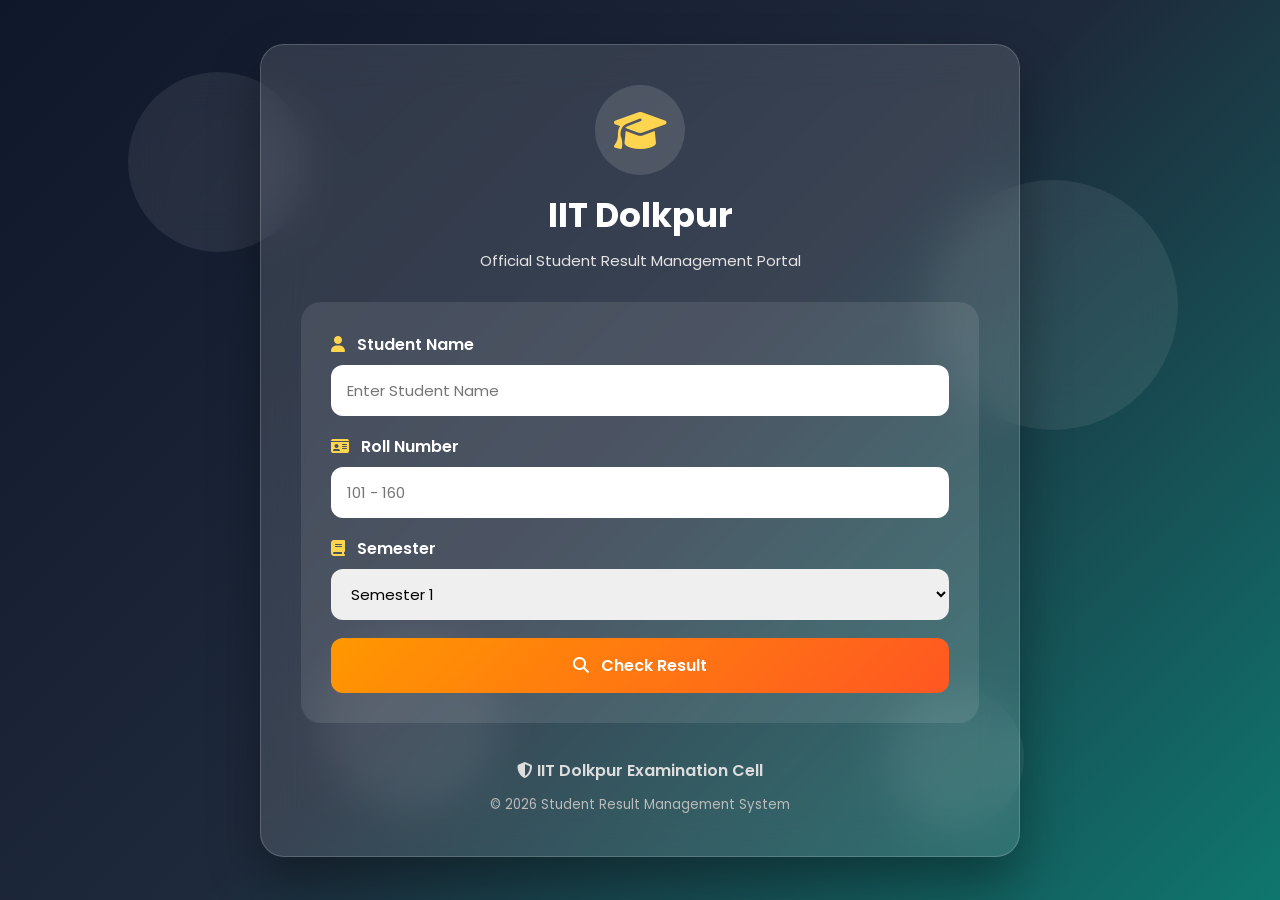
==== index.html @ 2e37761a "Merge pull request #19 from Kaif0999/feature/improve-ui feat: redesign student result portal UI and " ====
<!DOCTYPE html>
<html lang="en">

<head>
    <meta charset="UTF-8">
    <meta name="viewport" content="width=device-width, initial-scale=1.0">

    <title>IIT Dolkpur | Student Result Portal</title>

    <!-- Google Font -->
    <link href="https://fonts.googleapis.com/css2?family=Poppins:wght@300;400;500;600;700&display=swap"
        rel="stylesheet">

    <!-- Font Awesome -->
    <link rel="stylesheet"
        href="https://cdnjs.cloudflare.com/ajax/libs/font-awesome/6.7.2/css/all.min.css">

    <link rel="stylesheet" href="style.css">
</head>

<body>

    <!-- Floating Background -->
    <div class="background">
        <span></span>
        <span></span>
        <span></span>
        <span></span>
    </div>

    <div class="container">

        <!-- Header -->

        <div class="header">

            <div class="logo">
                <i class="fas fa-graduation-cap"></i>
            </div>

            <h1>IIT Dolkpur</h1>

            <p>Official Student Result Management Portal</p>

        </div>

        <!-- Search Card -->

        <div class="search-card">

            <div class="input-group">

                <label>
                    <i class="fa-solid fa-user"></i>
                    Student Name
                </label>

                <input
                    type="text"
                    id="nameInput"
                    placeholder="Enter Student Name">

            </div>

            <div class="input-group">

                <label>
                    <i class="fa-solid fa-id-card"></i>
                    Roll Number
                </label>

                <input
                    type="number"
                    id="rollInput"
                    placeholder="101 - 160">

            </div>

            <div class="input-group">

                <label>
                    <i class="fa-solid fa-book"></i>
                    Semester
                </label>

                <select id="semester">

                    <option value="sem1">Semester 1</option>

                    <option value="sem2">Semester 2</option>

                </select>

            </div>

            <button id="checkBtn" onclick="checkResult()">

                <i class="fa-solid fa-magnifying-glass"></i>

                Check Result

            </button>

        </div>

        <!-- Loading -->

        <div id="loader" class="loader hidden">

            <div class="spinner"></div>

            <p>Fetching Student Result...</p>

        </div>

        <!-- Result -->

        <div id="result"></div>

        <!-- Footer -->

        <footer>

            <p>

                <i class="fa-solid fa-shield-halved"></i>

                IIT Dolkpur Examination Cell

            </p>

            <small>

                © 2026 Student Result Management System

            </small>

        </footer>

    </div>

    <script src="script.js"></script>

</body>

</html>
---- style.css ----
/* ===========================
   GOOGLE FONT
=========================== */

@import url('https://fonts.googleapis.com/css2?family=Poppins:wght@300;400;500;600;700&display=swap');

*{
    margin:0;
    padding:0;
    box-sizing:border-box;
    font-family:'Poppins',sans-serif;
}

html{
    scroll-behavior:smooth;
}

body{

    min-height:100vh;

    display:flex;

    justify-content:center;

    align-items:center;

    padding:40px 15px;

    overflow-x:hidden;

    background:linear-gradient(135deg,#0f172a,#1e293b,#0f766e);

}

/* ===========================
   FLOATING BACKGROUND
=========================== */

.background{

    position:fixed;

    inset:0;

    overflow:hidden;

    z-index:-1;

}

.background span{

    position:absolute;

    width:180px;

    height:180px;

    border-radius:50%;

    background:rgba(255,255,255,.08);

    animation:float 18s linear infinite;

    backdrop-filter:blur(20px);

}

.background span:nth-child(1){

    top:8%;

    left:10%;

}

.background span:nth-child(2){

    right:8%;

    top:20%;

    width:250px;

    height:250px;

}

.background span:nth-child(3){

    left:25%;

    bottom:10%;

}

.background span:nth-child(4){

    right:20%;

    bottom:8%;

    width:140px;

    height:140px;

}

@keyframes float{

    0%{

        transform:translateY(0) rotate(0deg);

    }

    50%{

        transform:translateY(-35px) rotate(180deg);

    }

    100%{

        transform:translateY(0) rotate(360deg);

    }

}

/* ===========================
   MAIN CONTAINER
=========================== */

.container{

    width:100%;

    max-width:760px;

    background:rgba(255,255,255,.12);

    backdrop-filter:blur(20px);

    border:1px solid rgba(255,255,255,.18);

    border-radius:24px;

    padding:40px;

    color:#fff;

    box-shadow:0 25px 50px rgba(0,0,0,.35);

    animation:fadeIn .8s ease;

}

@keyframes fadeIn{

    from{

        opacity:0;

        transform:translateY(30px);

    }

    to{

        opacity:1;

        transform:translateY(0);

    }

}

/* ===========================
   HEADER
=========================== */

.header{

    text-align:center;

    margin-bottom:30px;

}

.logo{

    width:90px;

    height:90px;

    margin:auto;

    border-radius:50%;

    background:#ffffff20;

    display:flex;

    align-items:center;

    justify-content:center;

    font-size:42px;

    color:#ffd54f;

    margin-bottom:15px;

}

.header h1{

    font-size:34px;

    font-weight:700;

}

.header p{

    margin-top:8px;

    color:#e4e4e4;

    font-size:15px;

}

/* ===========================
   SEARCH CARD
=========================== */

.search-card{

    background:#ffffff18;

    border-radius:20px;

    padding:30px;

}

.input-group{

    margin-bottom:18px;

}

.input-group label{

    display:block;

    margin-bottom:8px;

    font-weight:600;

    color:#fff;

}

.input-group i{

    color:#ffd54f;

    margin-right:8px;

}

input,
select{

    width:100%;

    padding:14px 16px;

    border-radius:12px;

    border:none;

    outline:none;

    font-size:15px;

    transition:.3s;

}

input:focus,
select:focus{

    box-shadow:0 0 0 3px rgba(255,213,79,.45);

}

/* ===========================
   BUTTON
=========================== */

button{

    width:100%;

    padding:15px;

    border:none;

    border-radius:12px;

    background:linear-gradient(135deg,#ff9800,#ff5722);

    color:#fff;

    font-size:16px;

    font-weight:600;

    cursor:pointer;

    transition:.35s;

}

button i{

    margin-right:8px;

}

button:hover{

    transform:translateY(-3px);

    box-shadow:0 12px 25px rgba(0,0,0,.30);

}

button:active{

    transform:scale(.98);

}

/* ===========================
   LOADER
=========================== */

.loader{

    text-align:center;

    margin:30px 0;

}

.hidden{

    display:none;

}

.spinner{

    width:60px;

    height:60px;

    margin:auto;

    border:6px solid rgba(255,255,255,.25);

    border-top:6px solid #ffd54f;

    border-radius:50%;

    animation:spin .8s linear infinite;

}

.loader p{

    margin-top:15px;

    color:#fff;

}

@keyframes spin{

    to{

        transform:rotate(360deg);

    }

}

/* RESULT CONTAINER */

#result{

    margin-top:30px;

}
/* ===========================
   RESULT CARD
=========================== */

.result-card{

    margin-top:30px;

    background:#ffffff;

    color:#222;

    border-radius:20px;

    overflow:hidden;

    box-shadow:0 20px 40px rgba(0,0,0,.25);

    animation:slideUp .5s ease;

}

@keyframes slideUp{

    from{

        opacity:0;

        transform:translateY(25px);

    }

    to{

        opacity:1;

        transform:translateY(0);

    }

}

/* ===========================
   STUDENT HEADER
=========================== */

.student-header{

    background:linear-gradient(135deg,#1e3c72,#2a5298);

    color:#fff;

    padding:25px;

    display:flex;

    align-items:center;

    gap:20px;

}

.avatar{

    width:80px;

    height:80px;

    border-radius:50%;

    background:#fff;

    color:#2a5298;

    display:flex;

    justify-content:center;

    align-items:center;

    font-size:34px;

    font-weight:bold;

    flex-shrink:0;

}

.student-info h2{

    margin-bottom:6px;

}

.student-info p{

    opacity:.9;

    font-size:14px;

}

/* ===========================
   SUMMARY BOXES
=========================== */

.summary{

    display:grid;

    grid-template-columns:repeat(auto-fit,minmax(130px,1fr));

    gap:15px;

    padding:25px;

    background:#f7f8fc;

}

.summary-box{

    background:#fff;

    padding:18px;

    border-radius:12px;

    text-align:center;

    box-shadow:0 8px 18px rgba(0,0,0,.08);

}

.summary-box h4{

    font-size:14px;

    color:#777;

    margin-bottom:8px;

}

.summary-box span{

    font-size:22px;

    font-weight:700;

    color:#1e3c72;

}

/* ===========================
   TABLE
=========================== */

.result-table{

    width:100%;

    border-collapse:collapse;

}

.result-table thead{

    background:#2a5298;

    color:#fff;

}

.result-table th{

    padding:16px;

}

.result-table td{

    padding:14px;

    text-align:center;

    border-bottom:1px solid #ececec;

}

.result-table tbody tr:hover{

    background:#f6f8ff;

}

/* ===========================
   GRADE BADGES
=========================== */

.grade{

    padding:5px 12px;

    border-radius:30px;

    color:#fff;

    font-weight:600;

    display:inline-block;

    min-width:55px;

}

.grade.aplus{

    background:#27ae60;

}

.grade.a{

    background:#2980b9;

}

.grade.b{

    background:#8e44ad;

}

.grade.c{

    background:#f39c12;

}

.grade.f{

    background:#e74c3c;

}

/* ===========================
   STATUS BADGES
=========================== */

.status{

    display:inline-block;

    padding:8px 18px;

    border-radius:25px;

    font-weight:700;

    color:#fff;

}

.pass{

    background:#27ae60;

}

.fail{

    background:#e74c3c;

}

.distinction{

    background:#8e44ad;

}

.topper{

    background:#f39c12;

}

/* ===========================
   ACTION BUTTONS
=========================== */

.action-buttons{

    display:flex;

    gap:12px;

    flex-wrap:wrap;

    padding:25px;

}

.action-buttons button{

    flex:1;

    min-width:160px;

}

.print-btn{

    background:#2ecc71;

}

.download-btn{

    background:#3498db;

}

.copy-btn{

    background:#9b59b6;

}

/* ===========================
   FOOTER
=========================== */

footer{

    text-align:center;

    margin-top:35px;

    color:#ddd;

}

footer p{

    margin-bottom:8px;

    font-weight:600;

}

footer small{

    color:#bbb;

}

/* ===========================
   MOBILE
=========================== */

@media(max-width:768px){

.container{

padding:20px;

}

.student-header{

flex-direction:column;

text-align:center;

}

.summary{

grid-template-columns:repeat(2,1fr);

}

.action-buttons{

flex-direction:column;

}

.result-table{

font-size:14px;

}

.result-table th,
.result-table td{

padding:10px;

}

.header h1{

font-size:28px;

}

}

@media(max-width:500px){

.summary{

grid-template-columns:1fr;

}

.logo{

width:70px;

height:70px;

font-size:30px;

}

.header h1{

font-size:24px;

}

}

/* ===========================
   PRINT
=========================== */

@media print{

body{

background:#fff;

}

.background,
.search-card,
footer{

display:none;

}

.container{

box-shadow:none;

background:#fff;

border:none;

padding:0;

max-width:100%;

}

.result-card{

box-shadow:none;

}

}
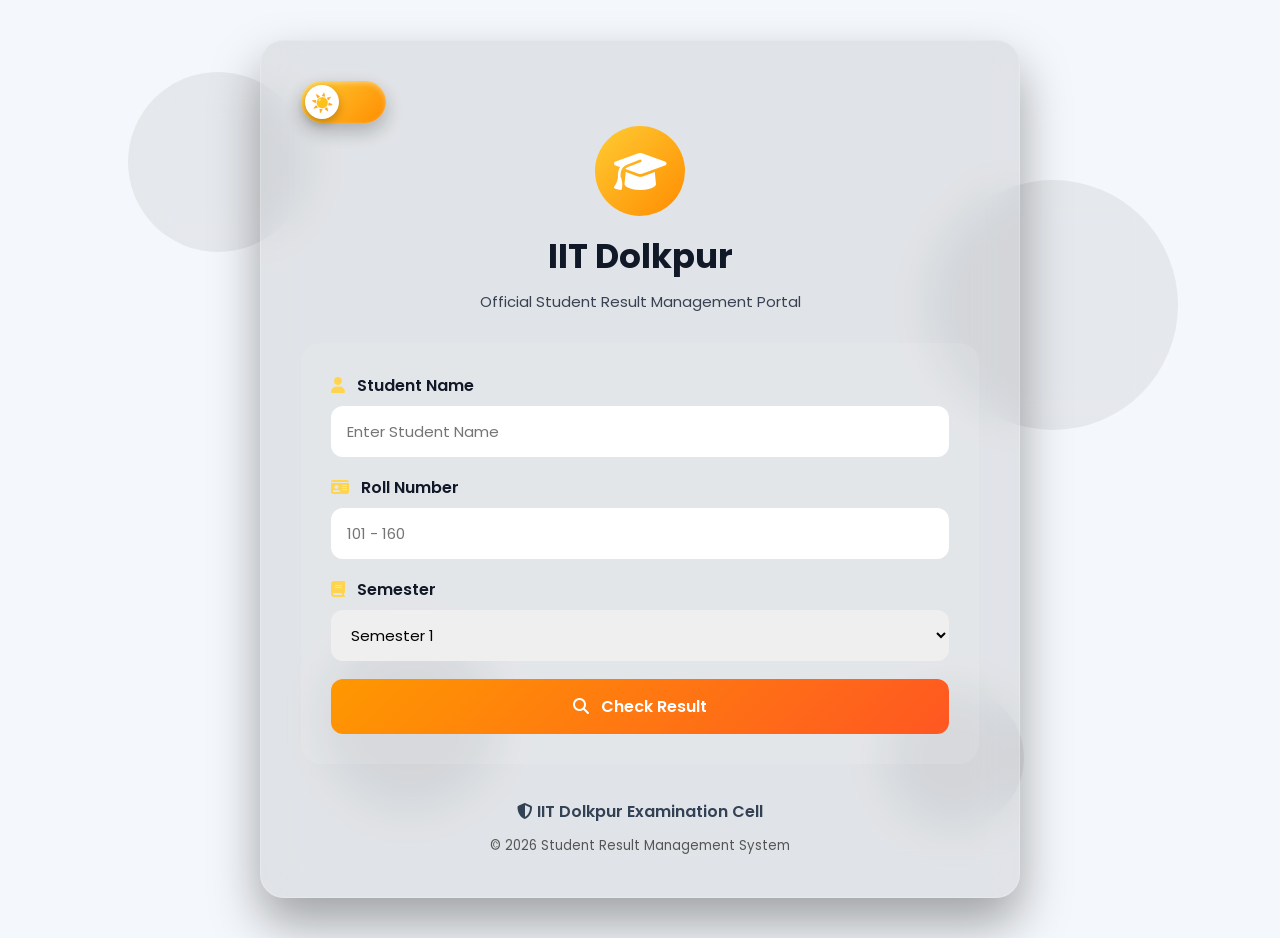
==== commit 5b095709: "Added toggle feature" ====
--- a/index.html
+++ b/index.html
@@ -12,14 +12,12 @@
         rel="stylesheet">
 
     <!-- Font Awesome -->
-    <link rel="stylesheet"
-        href="https://cdnjs.cloudflare.com/ajax/libs/font-awesome/6.7.2/css/all.min.css">
+    <link rel="stylesheet" href="https://cdnjs.cloudflare.com/ajax/libs/font-awesome/6.7.2/css/all.min.css">
 
     <link rel="stylesheet" href="style.css">
 </head>
 
 <body>
-
     <!-- Floating Background -->
     <div class="background">
         <span></span>
@@ -29,6 +27,15 @@
     </div>
 
     <div class="container">
+
+        <!--- Toggle button -->
+
+        <button id="theme-toggle" class="theme-toggle">
+            <span class="toggle-circle">
+                <span class="icon sun">☀️</span>
+                <span class="icon moon">🌙</span>
+            </span>
+        </button>
 
         <!-- Header -->
 
@@ -55,10 +62,7 @@
                     Student Name
                 </label>
 
-                <input
-                    type="text"
-                    id="nameInput"
-                    placeholder="Enter Student Name">
+                <input type="text" id="nameInput" placeholder="Enter Student Name">
 
             </div>
 
@@ -69,10 +73,7 @@
                     Roll Number
                 </label>
 
-                <input
-                    type="number"
-                    id="rollInput"
-                    placeholder="101 - 160">
+                <input type="number" id="rollInput" placeholder="101 - 160">
 
             </div>
 
@@ -143,4 +144,4 @@
 
 </body>
 
-</html>+</html>
--- a/style.css
+++ b/style.css
@@ -4,232 +4,390 @@
 
 @import url('https://fonts.googleapis.com/css2?family=Poppins:wght@300;400;500;600;700&display=swap');
 
-*{
-    margin:0;
-    padding:0;
-    box-sizing:border-box;
-    font-family:'Poppins',sans-serif;
-}
-
-html{
-    scroll-behavior:smooth;
-}
-
-body{
-
-    min-height:100vh;
-
-    display:flex;
-
-    justify-content:center;
-
-    align-items:center;
-
-    padding:40px 15px;
-
-    overflow-x:hidden;
-
-    background:linear-gradient(135deg,#0f172a,#1e293b,#0f766e);
-
-}
+* {
+    margin: 0;
+    padding: 0;
+    box-sizing: border-box;
+    font-family: 'Poppins', sans-serif;
+}
+
+html {
+    scroll-behavior: smooth;
+}
+
+body {
+
+    min-height: 100vh;
+
+    display: flex;
+
+    justify-content: center;
+
+    align-items: center;
+
+    padding: 40px 15px;
+
+    overflow-x: hidden;
+
+    background: linear-gradient(135deg, #0f172a, #1e293b, #0f766e);
+
+}
+
 
 /* ===========================
    FLOATING BACKGROUND
-=========================== */
-
-.background{
-
-    position:fixed;
-
-    inset:0;
-
-    overflow:hidden;
-
-    z-index:-1;
-
-}
-
-.background span{
-
-    position:absolute;
-
-    width:180px;
-
-    height:180px;
-
-    border-radius:50%;
-
-    background:rgba(255,255,255,.08);
-
-    animation:float 18s linear infinite;
-
-    backdrop-filter:blur(20px);
-
-}
-
-.background span:nth-child(1){
-
-    top:8%;
-
-    left:10%;
-
-}
-
-.background span:nth-child(2){
-
-    right:8%;
-
-    top:20%;
-
-    width:250px;
-
-    height:250px;
-
-}
-
-.background span:nth-child(3){
-
-    left:25%;
-
-    bottom:10%;
-
-}
-
-.background span:nth-child(4){
-
-    right:20%;
-
-    bottom:8%;
-
-    width:140px;
-
-    height:140px;
-
-}
-
-@keyframes float{
-
-    0%{
-
-        transform:translateY(0) rotate(0deg);
-
-    }
-
-    50%{
-
-        transform:translateY(-35px) rotate(180deg);
-
-    }
-
-    100%{
-
-        transform:translateY(0) rotate(360deg);
-
-    }
-
-}
-
-/* ===========================
-   MAIN CONTAINER
-=========================== */
-
-.container{
-
-    width:100%;
-
-    max-width:760px;
-
-    background:rgba(255,255,255,.12);
-
-    backdrop-filter:blur(20px);
-
-    border:1px solid rgba(255,255,255,.18);
-
-    border-radius:24px;
-
-    padding:40px;
-
-    color:#fff;
-
-    box-shadow:0 25px 50px rgba(0,0,0,.35);
-
-    animation:fadeIn .8s ease;
-
-}
-
-@keyframes fadeIn{
-
-    from{
-
-        opacity:0;
-
-        transform:translateY(30px);
-
-    }
-
-    to{
-
-        opacity:1;
-
-        transform:translateY(0);
-
-    }
-
+   =========================== */
+
+.background {
+
+    position: fixed;
+
+    inset: 0;
+
+    overflow: hidden;
+
+    z-index: -1;
+
+}
+
+.background span {
+
+    position: absolute;
+
+    width: 180px;
+
+    height: 180px;
+
+    border-radius: 50%;
+
+    background: rgba(255, 255, 255, .08);
+
+    animation: float 18s linear infinite;
+
+    backdrop-filter: blur(20px);
+
+}
+
+.background span:nth-child(1) {
+
+    top: 8%;
+
+    left: 10%;
+
+}
+
+.background span:nth-child(2) {
+
+    right: 8%;
+
+    top: 20%;
+
+    width: 250px;
+
+    height: 250px;
+
+}
+
+.background span:nth-child(3) {
+
+    left: 25%;
+
+    bottom: 10%;
+
+}
+
+.background span:nth-child(4) {
+
+    right: 20%;
+
+    bottom: 8%;
+
+    width: 140px;
+
+    height: 140px;
+
+}
+
+@keyframes float {
+
+    0% {
+
+        transform: translateY(0) rotate(0deg);
+
+    }
+
+    50% {
+
+        transform: translateY(-35px) rotate(180deg);
+
+    }
+
+    100% {
+
+        transform: translateY(0) rotate(360deg);
+
+    }
+
+}
+
+/* ===========================
+MAIN CONTAINER
+=========================== */
+
+.container {
+
+    width: 100%;
+
+    max-width: 760px;
+
+    background: rgba(255, 255, 255, .12);
+
+    backdrop-filter: blur(20px);
+
+    border: 1px solid rgba(255, 255, 255, .18);
+
+    border-radius: 24px;
+
+    padding: 40px;
+
+    color: #fff;
+
+    box-shadow: 0 25px 50px rgba(0, 0, 0, .35);
+
+    animation: fadeIn .8s ease;
+
+}
+
+@keyframes fadeIn {
+
+    from {
+
+        opacity: 0;
+
+        transform: translateY(30px);
+
+    }
+
+    to {
+
+        opacity: 1;
+
+        transform: translateY(0);
+
+    }
+
+}
+
+/* ===========================
+    Toggle theme
+============================*/
+
+body.light {
+    background: #f4f7fb;
+    color: #111827;
+}
+
+body.light .logo {
+    background: linear-gradient(135deg, #ffcc33, #ff8c00);
+    color: white;
+}
+
+body.light .background span {
+    background: rgba(0, 0, 0, 0.06);
+}
+
+body.light .container {
+    background: rgba(0, 0, 0, 0.08);
+    color: #111827;
+}
+
+body.light .header p {
+    color: #374151;
+}
+
+body.light .input-group label {
+    color: #111827;
+}
+
+body.light .loader p{
+    color:#111827;
+}
+
+
+body.light .result-card {
+    background: #fff;
+    border: 1px solid #d1d5db;
+    box-shadow: 0 10px 30px rgba(0, 0, 0, .08);
+}
+
+body.light .student-header {
+    background: linear-gradient(135deg, #dbeafe, #60a5fa);
+    color: #111827;
+}
+
+body.light .summary-box {
+    background: #f8fafc;
+    border: 1px solid #d1d5db;
+}
+
+body.light .summary-box h4 {
+    color: #555;
+}
+
+body.light .summary-box span {
+    color: #2563eb;
+}
+
+body.light .result-table thead {
+    background: #2563eb;
+    color: #fff;
+}
+
+body.light .result-table td {
+    color: #222;
+}
+
+body.light .result-table tbody tr {
+    border-bottom: 1px solid #e5e7eb;
+}
+
+body.light .result-table tbody tr:hover {
+    background: #f1f5f9;
+}
+
+
+body.light footer {
+    color: rgb(51, 65, 85);
+    /* #334155 */
+}
+
+
+body.light footer small {
+    color: #555;
+}
+
+
+/* Styling toggle button */
+.theme-toggle {
+    width: 85px;
+    height: 42px;
+    border: none;
+    outline: none;
+    border-radius: 999px;
+    cursor: pointer;
+    position: relative;
+    padding: 4px;
+    background: linear-gradient(135deg, #ffcc33, #ff8c00);
+    transition: .6s;
+    box-shadow:
+        0 8px 20px rgba(0, 0, 0, .25),
+        inset 0 2px 5px rgba(255, 255, 255, .4);
+}
+
+body.dark .theme-toggle {
+    background: linear-gradient(135deg, #1e3c72, #2a5298);
+}
+
+.toggle-circle {
+    width: 34px;
+    height: 34px;
+    border-radius: 50%;
+    background: white;
+    display: flex;
+    justify-content: center;
+    align-items: center;
+    position: absolute;
+    top: 4px;
+    left: 4px;
+    transition: .8s cubic-bezier(.68, -0.55, .27, 1.55);
+    box-shadow:
+        0 4px 10px rgba(0, 0, 0, .25);
+}
+
+body.dark .toggle-circle {
+    transform: translateX(43px);
+    background: #0f172a;
+}
+
+.icon {
+    position: absolute;
+    font-size: 18px;
+    transition: .35s;
+}
+
+.sun {
+    opacity: 1;
+    transform: rotate(0);
+}
+
+.moon {
+    opacity: 0;
+    transform: rotate(180deg);
+}
+
+body.dark .sun {
+    opacity: 0;
+    transform: rotate(-180deg);
+}
+
+body.dark .moon {
+    opacity: 1;
+    transform: rotate(0);
 }
 
 /* ===========================
    HEADER
 =========================== */
 
-.header{
-
-    text-align:center;
-
-    margin-bottom:30px;
-
-}
-
-.logo{
-
-    width:90px;
-
-    height:90px;
-
-    margin:auto;
-
-    border-radius:50%;
-
-    background:#ffffff20;
-
-    display:flex;
-
-    align-items:center;
-
-    justify-content:center;
-
-    font-size:42px;
-
-    color:#ffd54f;
-
-    margin-bottom:15px;
-
-}
-
-.header h1{
-
-    font-size:34px;
-
-    font-weight:700;
-
-}
-
-.header p{
-
-    margin-top:8px;
-
-    color:#e4e4e4;
-
-    font-size:15px;
+.header {
+
+    text-align: center;
+
+    margin-bottom: 30px;
+
+}
+
+.logo {
+
+    width: 90px;
+
+    height: 90px;
+
+    margin: auto;
+
+    border-radius: 50%;
+
+    background: #ffffff20;
+
+    display: flex;
+
+    align-items: center;
+
+    justify-content: center;
+
+    font-size: 42px;
+
+    color: #ffd54f;
+
+    margin-bottom: 15px;
+
+}
+
+.header h1 {
+
+    font-size: 34px;
+
+    font-weight: 700;
+
+}
+
+.header p {
+
+    margin-top: 8px;
+
+    color: #e4e4e4;
+
+    font-size: 15px;
 
 }
 
@@ -237,65 +395,65 @@
    SEARCH CARD
 =========================== */
 
-.search-card{
-
-    background:#ffffff18;
-
-    border-radius:20px;
-
-    padding:30px;
-
-}
-
-.input-group{
-
-    margin-bottom:18px;
-
-}
-
-.input-group label{
-
-    display:block;
-
-    margin-bottom:8px;
-
-    font-weight:600;
-
-    color:#fff;
-
-}
-
-.input-group i{
-
-    color:#ffd54f;
-
-    margin-right:8px;
+.search-card {
+
+    background: #ffffff18;
+
+    border-radius: 20px;
+
+    padding: 30px;
+
+}
+
+.input-group {
+
+    margin-bottom: 18px;
+
+}
+
+.input-group label {
+
+    display: block;
+
+    margin-bottom: 8px;
+
+    font-weight: 600;
+
+    color: #fff;
+
+}
+
+.input-group i {
+
+    color: #ffd54f;
+
+    margin-right: 8px;
 
 }
 
 input,
-select{
-
-    width:100%;
-
-    padding:14px 16px;
-
-    border-radius:12px;
-
-    border:none;
-
-    outline:none;
-
-    font-size:15px;
-
-    transition:.3s;
+select {
+
+    width: 100%;
+
+    padding: 14px 16px;
+
+    border-radius: 12px;
+
+    border: none;
+
+    outline: none;
+
+    font-size: 15px;
+
+    transition: .3s;
 
 }
 
 input:focus,
-select:focus{
-
-    box-shadow:0 0 0 3px rgba(255,213,79,.45);
+select:focus {
+
+    box-shadow: 0 0 0 3px rgba(255, 213, 79, .45);
 
 }
 
@@ -303,47 +461,47 @@
    BUTTON
 =========================== */
 
-button{
-
-    width:100%;
-
-    padding:15px;
-
-    border:none;
-
-    border-radius:12px;
-
-    background:linear-gradient(135deg,#ff9800,#ff5722);
-
-    color:#fff;
-
-    font-size:16px;
-
-    font-weight:600;
-
-    cursor:pointer;
-
-    transition:.35s;
-
-}
-
-button i{
-
-    margin-right:8px;
-
-}
-
-button:hover{
-
-    transform:translateY(-3px);
-
-    box-shadow:0 12px 25px rgba(0,0,0,.30);
-
-}
-
-button:active{
-
-    transform:scale(.98);
+button {
+
+    width: 100%;
+
+    padding: 15px;
+
+    border: none;
+
+    border-radius: 12px;
+
+    background: linear-gradient(135deg, #ff9800, #ff5722);
+
+    color: #fff;
+
+    font-size: 16px;
+
+    font-weight: 600;
+
+    cursor: pointer;
+
+    transition: .35s;
+
+}
+
+button i {
+
+    margin-right: 8px;
+
+}
+
+button:hover {
+
+    transform: translateY(-3px);
+
+    box-shadow: 0 12px 25px rgba(0, 0, 0, .30);
+
+}
+
+button:active {
+
+    transform: scale(.98);
 
 }
 
@@ -351,51 +509,51 @@
    LOADER
 =========================== */
 
-.loader{
-
-    text-align:center;
-
-    margin:30px 0;
-
-}
-
-.hidden{
-
-    display:none;
-
-}
-
-.spinner{
-
-    width:60px;
-
-    height:60px;
-
-    margin:auto;
-
-    border:6px solid rgba(255,255,255,.25);
-
-    border-top:6px solid #ffd54f;
-
-    border-radius:50%;
-
-    animation:spin .8s linear infinite;
-
-}
-
-.loader p{
-
-    margin-top:15px;
-
-    color:#fff;
-
-}
-
-@keyframes spin{
-
-    to{
-
-        transform:rotate(360deg);
+.loader {
+
+    text-align: center;
+
+    margin: 30px 0;
+
+}
+
+.hidden {
+
+    display: none;
+
+}
+
+.spinner {
+
+    width: 60px;
+
+    height: 60px;
+
+    margin: auto;
+
+    border: 6px solid rgba(255, 255, 255, .25);
+
+    border-top: 6px solid #ffd54f;
+
+    border-radius: 50%;
+
+    animation: spin .8s linear infinite;
+
+}
+
+.loader p {
+
+    margin-top: 15px;
+
+    color: #fff;
+
+}
+
+@keyframes spin {
+
+    to {
+
+        transform: rotate(360deg);
 
     }
 
@@ -403,48 +561,49 @@
 
 /* RESULT CONTAINER */
 
-#result{
-
-    margin-top:30px;
-
-}
+#result {
+
+    margin-top: 30px;
+
+}
+
 /* ===========================
    RESULT CARD
 =========================== */
 
-.result-card{
-
-    margin-top:30px;
-
-    background:#ffffff;
-
-    color:#222;
-
-    border-radius:20px;
-
-    overflow:hidden;
-
-    box-shadow:0 20px 40px rgba(0,0,0,.25);
-
-    animation:slideUp .5s ease;
-
-}
-
-@keyframes slideUp{
-
-    from{
-
-        opacity:0;
-
-        transform:translateY(25px);
-
-    }
-
-    to{
-
-        opacity:1;
-
-        transform:translateY(0);
+.result-card {
+
+    margin-top: 30px;
+
+    background: #1e293b;
+    border: 1px solid #334155;
+    box-shadow: 0 10px 30px rgba(0, 0, 0, .4);
+
+    color: #222;
+
+    border-radius: 20px;
+
+    overflow: hidden;
+
+    animation: slideUp .5s ease;
+
+}
+
+@keyframes slideUp {
+
+    from {
+
+        opacity: 0;
+
+        transform: translateY(25px);
+
+    }
+
+    to {
+
+        opacity: 1;
+
+        transform: translateY(0);
 
     }
 
@@ -454,59 +613,57 @@
    STUDENT HEADER
 =========================== */
 
-.student-header{
-
-    background:linear-gradient(135deg,#1e3c72,#2a5298);
-
-    color:#fff;
-
-    padding:25px;
-
-    display:flex;
-
-    align-items:center;
-
-    gap:20px;
-
-}
-
-.avatar{
-
-    width:80px;
-
-    height:80px;
-
-    border-radius:50%;
-
-    background:#fff;
-
-    color:#2a5298;
-
-    display:flex;
-
-    justify-content:center;
-
-    align-items:center;
-
-    font-size:34px;
-
-    font-weight:bold;
-
-    flex-shrink:0;
-
-}
-
-.student-info h2{
-
-    margin-bottom:6px;
-
-}
-
-.student-info p{
-
-    opacity:.9;
-
-    font-size:14px;
+.student-header {
+    background: linear-gradient(135deg, #1e3c72, #2a5298);
+    color: #fff;
+
+    padding: 25px;
+
+    display: flex;
+
+    align-items: center;
+
+    gap: 20px;
+
+}
+
+.avatar {
+
+    width: 80px;
+
+    height: 80px;
+
+    border-radius: 50%;
+
+    background: #fff;
+
+    color: #2a5298;
+
+    display: flex;
+
+    justify-content: center;
+
+    align-items: center;
+
+    font-size: 34px;
+
+    font-weight: bold;
+
+    flex-shrink: 0;
+
+}
+
+.student-info h2 {
+
+    margin-bottom: 6px;
+
+}
+
+.student-info p {
+
+    opacity: .9;
+
+    font-size: 14px;
 
 }
 
@@ -514,51 +671,52 @@
    SUMMARY BOXES
 =========================== */
 
-.summary{
-
-    display:grid;
-
-    grid-template-columns:repeat(auto-fit,minmax(130px,1fr));
-
-    gap:15px;
-
-    padding:25px;
-
-    background:#f7f8fc;
-
-}
-
-.summary-box{
-
-    background:#fff;
-
-    padding:18px;
-
-    border-radius:12px;
-
-    text-align:center;
-
-    box-shadow:0 8px 18px rgba(0,0,0,.08);
-
-}
-
-.summary-box h4{
-
-    font-size:14px;
-
-    color:#777;
-
-    margin-bottom:8px;
-
-}
-
-.summary-box span{
-
-    font-size:22px;
-
-    font-weight:700;
-
-    color:#1e3c72;
+.summary {
+
+    display: grid;
+
+    grid-template-columns: repeat(auto-fit, minmax(130px, 1fr));
+
+    gap: 15px;
+
+    padding: 25px;
+
+    background: #f7f8fc;
+
+}
+
+.summary-box {
+
+    background: rgba(255, 255, 255, .08);
+    border: 1px solid rgba(255, 255, 255, .12);
+
+    padding: 18px;
+
+    border-radius: 12px;
+
+    text-align: center;
+
+    box-shadow: 0 8px 18px rgba(0, 0, 0, .08);
+
+}
+
+.summary-box h4 {
+
+    font-size: 14px;
+
+    color: #ddd;
+
+    margin-bottom: 8px;
+
+}
+
+.summary-box span {
+
+    font-size: 22px;
+
+    font-weight: 700;
+
+    color: #60a5fa;
 
 }
 
@@ -566,91 +724,92 @@
    TABLE
 =========================== */
 
-.result-table{
-
-    width:100%;
-
-    border-collapse:collapse;
-
-}
-
-.result-table thead{
-
-    background:#2a5298;
-
-    color:#fff;
-
-}
-
-.result-table th{
-
-    padding:16px;
-
-}
-
-.result-table td{
-
-    padding:14px;
-
-    text-align:center;
-
-    border-bottom:1px solid #ececec;
-
-}
-
-.result-table tbody tr:hover{
-
-    background:#f6f8ff;
-
+.result-table {
+
+    width: 100%;
+
+    border-collapse: collapse;
+
+}
+
+.result-table thead {
+
+    background: #2563eb;
+    color: #fff;
+
+}
+
+.result-table th {
+
+    padding: 16px;
+
+}
+
+.result-table td {
+
+    padding: 14px;
+    color: #e4e4e4;
+    text-align: center;
+
+    border-bottom: 1px solid #ececec;
+
+}
+
+.result-table tbody tr{
+    border-bottom: 1px solid #334155;
+}
+
+.result-table tbody tr:hover {
+    background: rgba(255, 255, 255, .05);
 }
 
 /* ===========================
    GRADE BADGES
 =========================== */
 
-.grade{
-
-    padding:5px 12px;
-
-    border-radius:30px;
-
-    color:#fff;
-
-    font-weight:600;
-
-    display:inline-block;
-
-    min-width:55px;
-
-}
-
-.grade.aplus{
-
-    background:#27ae60;
-
-}
-
-.grade.a{
-
-    background:#2980b9;
-
-}
-
-.grade.b{
-
-    background:#8e44ad;
-
-}
-
-.grade.c{
-
-    background:#f39c12;
-
-}
-
-.grade.f{
-
-    background:#e74c3c;
+.grade {
+
+    padding: 5px 12px;
+
+    border-radius: 30px;
+
+    color: #fff;
+
+    font-weight: 600;
+
+    display: inline-block;
+
+    min-width: 55px;
+
+}
+
+.grade.aplus {
+
+    background: #27ae60;
+
+}
+
+.grade.a {
+
+    background: #2980b9;
+
+}
+
+.grade.b {
+
+    background: #8e44ad;
+
+}
+
+.grade.c {
+
+    background: #f39c12;
+
+}
+
+.grade.f {
+
+    background: #e74c3c;
 
 }
 
@@ -658,41 +817,41 @@
    STATUS BADGES
 =========================== */
 
-.status{
-
-    display:inline-block;
-
-    padding:8px 18px;
-
-    border-radius:25px;
-
-    font-weight:700;
-
-    color:#fff;
-
-}
-
-.pass{
-
-    background:#27ae60;
-
-}
-
-.fail{
-
-    background:#e74c3c;
-
-}
-
-.distinction{
-
-    background:#8e44ad;
-
-}
-
-.topper{
-
-    background:#f39c12;
+.status {
+
+    display: inline-block;
+
+    padding: 8px 18px;
+
+    border-radius: 25px;
+
+    font-weight: 700;
+
+    color: #fff;
+
+}
+
+.pass {
+
+    background: #27ae60;
+
+}
+
+.fail {
+
+    background: #e74c3c;
+
+}
+
+.distinction {
+
+    background: #8e44ad;
+
+}
+
+.topper {
+
+    background: #f39c12;
 
 }
 
@@ -700,41 +859,41 @@
    ACTION BUTTONS
 =========================== */
 
-.action-buttons{
-
-    display:flex;
-
-    gap:12px;
-
-    flex-wrap:wrap;
-
-    padding:25px;
-
-}
-
-.action-buttons button{
-
-    flex:1;
-
-    min-width:160px;
-
-}
-
-.print-btn{
-
-    background:#2ecc71;
-
-}
-
-.download-btn{
-
-    background:#3498db;
-
-}
-
-.copy-btn{
-
-    background:#9b59b6;
+.action-buttons {
+
+    display: flex;
+
+    gap: 12px;
+
+    flex-wrap: wrap;
+
+    padding: 25px;
+
+}
+
+.action-buttons button {
+
+    flex: 1;
+
+    min-width: 160px;
+
+}
+
+.print-btn {
+
+    background: #2ecc71;
+
+}
+
+.download-btn {
+
+    background: #3498db;
+
+}
+
+.copy-btn {
+
+    background: #9b59b6;
 
 }
 
@@ -742,27 +901,27 @@
    FOOTER
 =========================== */
 
-footer{
-
-    text-align:center;
-
-    margin-top:35px;
-
-    color:#ddd;
-
-}
-
-footer p{
-
-    margin-bottom:8px;
-
-    font-weight:600;
-
-}
-
-footer small{
-
-    color:#bbb;
+footer {
+
+    text-align: center;
+
+    margin-top: 35px;
+
+    color: #ddd;
+
+}
+
+footer p {
+
+    margin-bottom: 8px;
+
+    font-weight: 600;
+
+}
+
+footer small {
+
+    color: #bbb;
 
 }
 
@@ -770,78 +929,78 @@
    MOBILE
 =========================== */
 
-@media(max-width:768px){
-
-.container{
-
-padding:20px;
-
-}
-
-.student-header{
-
-flex-direction:column;
-
-text-align:center;
-
-}
-
-.summary{
-
-grid-template-columns:repeat(2,1fr);
-
-}
-
-.action-buttons{
-
-flex-direction:column;
-
-}
-
-.result-table{
-
-font-size:14px;
-
-}
-
-.result-table th,
-.result-table td{
-
-padding:10px;
-
-}
-
-.header h1{
-
-font-size:28px;
-
-}
-
-}
-
-@media(max-width:500px){
-
-.summary{
-
-grid-template-columns:1fr;
-
-}
-
-.logo{
-
-width:70px;
-
-height:70px;
-
-font-size:30px;
-
-}
-
-.header h1{
-
-font-size:24px;
-
-}
+@media(max-width:768px) {
+
+    .container {
+
+        padding: 20px;
+
+    }
+
+    .student-header {
+
+        flex-direction: column;
+
+        text-align: center;
+
+    }
+
+    .summary {
+
+        grid-template-columns: repeat(2, 1fr);
+
+    }
+
+    .action-buttons {
+
+        flex-direction: column;
+
+    }
+
+    .result-table {
+
+        font-size: 14px;
+
+    }
+
+    .result-table th,
+    .result-table td {
+
+        padding: 10px;
+
+    }
+
+    .header h1 {
+
+        font-size: 28px;
+
+    }
+
+}
+
+@media(max-width:500px) {
+
+    .summary {
+
+        grid-template-columns: 1fr;
+
+    }
+
+    .logo {
+
+        width: 70px;
+
+        height: 70px;
+
+        font-size: 30px;
+
+    }
+
+    .header h1 {
+
+        font-size: 24px;
+
+    }
 
 }
 
@@ -849,40 +1008,40 @@
    PRINT
 =========================== */
 
-@media print{
-
-body{
-
-background:#fff;
-
-}
-
-.background,
-.search-card,
-footer{
-
-display:none;
-
-}
-
-.container{
-
-box-shadow:none;
-
-background:#fff;
-
-border:none;
-
-padding:0;
-
-max-width:100%;
-
-}
-
-.result-card{
-
-box-shadow:none;
-
-}
-
-}+@media print {
+
+    body {
+
+        background: #fff;
+
+    }
+
+    .background,
+    .search-card,
+    footer {
+
+        display: none;
+
+    }
+
+    .container {
+
+        box-shadow: none;
+
+        background: #fff;
+
+        border: none;
+
+        padding: 0;
+
+        max-width: 100%;
+
+    }
+
+    .result-card {
+
+        box-shadow: none;
+
+    }
+
+}
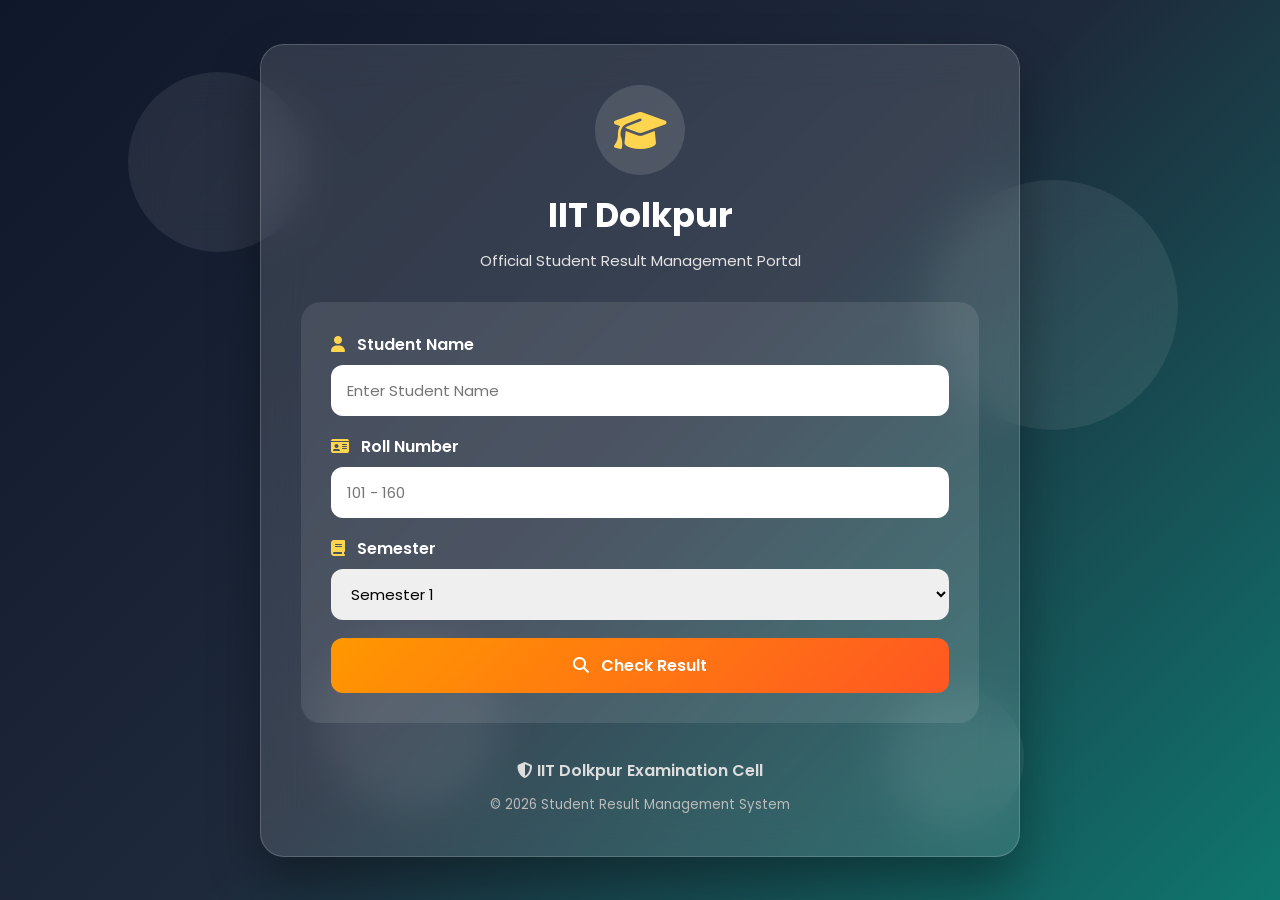
==== commit c235d5fb: "Add support for all eight semesters" ====
--- a/index.html
+++ b/index.html
@@ -15,9 +15,11 @@
     <link rel="stylesheet" href="https://cdnjs.cloudflare.com/ajax/libs/font-awesome/6.7.2/css/all.min.css">
 
     <link rel="stylesheet" href="style.css">
+
 </head>
 
 <body>
+
     <!-- Floating Background -->
     <div class="background">
         <span></span>
@@ -27,15 +29,6 @@
     </div>
 
     <div class="container">
-
-        <!--- Toggle button -->
-
-        <button id="theme-toggle" class="theme-toggle">
-            <span class="toggle-circle">
-                <span class="icon sun">☀️</span>
-                <span class="icon moon">🌙</span>
-            </span>
-        </button>
 
         <!-- Header -->
 
@@ -89,6 +82,18 @@
                     <option value="sem1">Semester 1</option>
 
                     <option value="sem2">Semester 2</option>
+
+                    <option value="sem3">Semester 3</option>
+
+                    <option value="sem4">Semester 4</option>
+
+                    <option value="sem5">Semester 5</option>
+
+                    <option value="sem6">Semester 6</option>
+
+                    <option value="sem7">Semester 7</option>
+
+                    <option value="sem8">Semester 8</option>
 
                 </select>
 
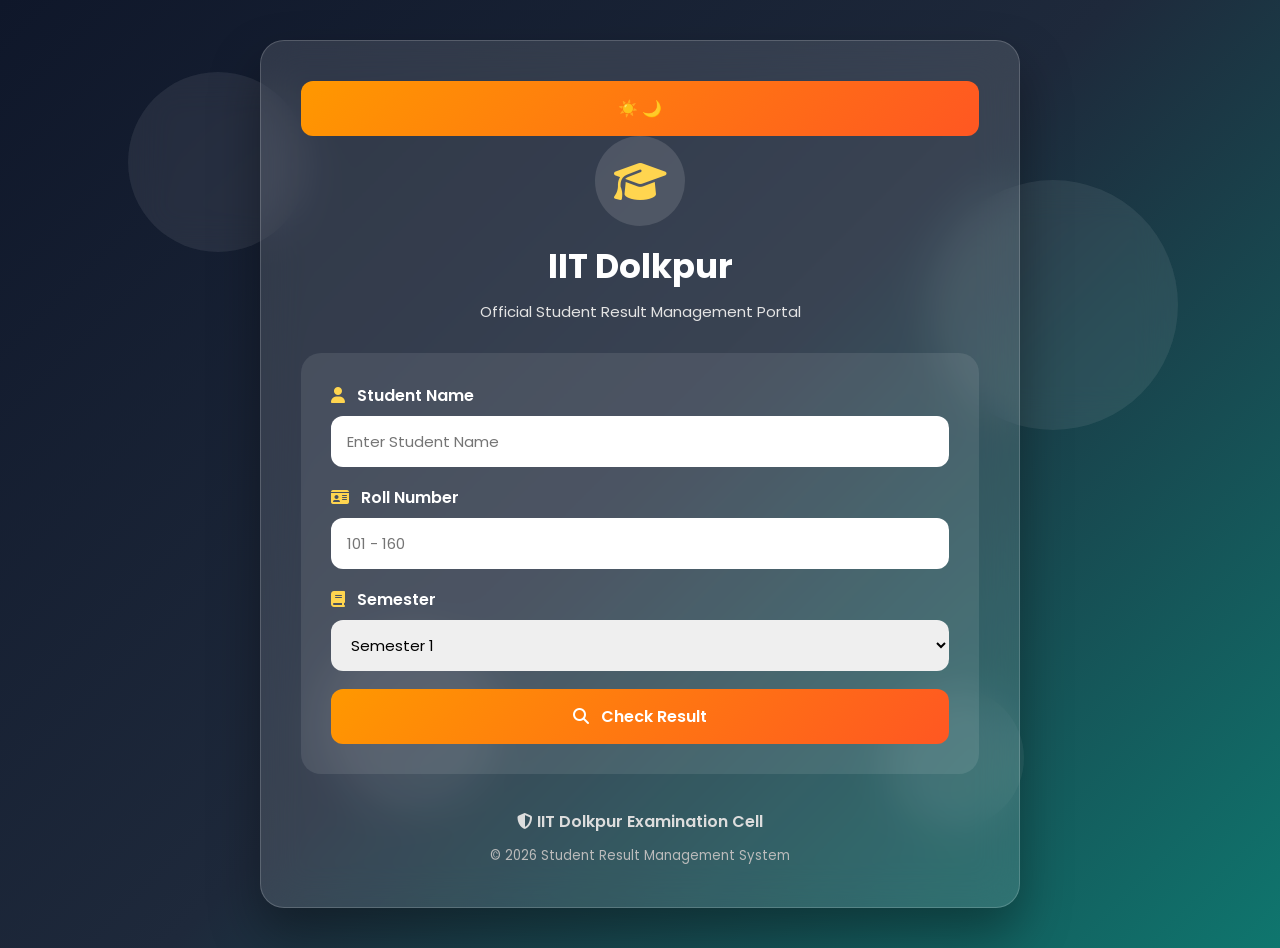
==== commit a63ed8e2: "Merge branch 'main' into feature/theme-toggle" ====
--- a/index.html
+++ b/index.html
@@ -19,7 +19,6 @@
 </head>
 
 <body>
-
     <!-- Floating Background -->
     <div class="background">
         <span></span>
@@ -29,6 +28,15 @@
     </div>
 
     <div class="container">
+
+        <!--- Toggle button -->
+
+        <button id="theme-toggle" class="theme-toggle">
+            <span class="toggle-circle">
+                <span class="icon sun">☀️</span>
+                <span class="icon moon">🌙</span>
+            </span>
+        </button>
 
         <!-- Header -->
 
--- a/style.css
+++ b/style.css
@@ -33,10 +33,9 @@
 
 }
 
-
 /* ===========================
    FLOATING BACKGROUND
-   =========================== */
+=========================== */
 
 .background {
 
@@ -131,7 +130,7 @@
 }
 
 /* ===========================
-MAIN CONTAINER
+   MAIN CONTAINER
 =========================== */
 
 .container {
@@ -176,163 +175,6 @@
 
     }
 
-}
-
-/* ===========================
-    Toggle theme
-============================*/
-
-body.light {
-    background: #f4f7fb;
-    color: #111827;
-}
-
-body.light .logo {
-    background: linear-gradient(135deg, #ffcc33, #ff8c00);
-    color: white;
-}
-
-body.light .background span {
-    background: rgba(0, 0, 0, 0.06);
-}
-
-body.light .container {
-    background: rgba(0, 0, 0, 0.08);
-    color: #111827;
-}
-
-body.light .header p {
-    color: #374151;
-}
-
-body.light .input-group label {
-    color: #111827;
-}
-
-body.light .loader p{
-    color:#111827;
-}
-
-
-body.light .result-card {
-    background: #fff;
-    border: 1px solid #d1d5db;
-    box-shadow: 0 10px 30px rgba(0, 0, 0, .08);
-}
-
-body.light .student-header {
-    background: linear-gradient(135deg, #dbeafe, #60a5fa);
-    color: #111827;
-}
-
-body.light .summary-box {
-    background: #f8fafc;
-    border: 1px solid #d1d5db;
-}
-
-body.light .summary-box h4 {
-    color: #555;
-}
-
-body.light .summary-box span {
-    color: #2563eb;
-}
-
-body.light .result-table thead {
-    background: #2563eb;
-    color: #fff;
-}
-
-body.light .result-table td {
-    color: #222;
-}
-
-body.light .result-table tbody tr {
-    border-bottom: 1px solid #e5e7eb;
-}
-
-body.light .result-table tbody tr:hover {
-    background: #f1f5f9;
-}
-
-
-body.light footer {
-    color: rgb(51, 65, 85);
-    /* #334155 */
-}
-
-
-body.light footer small {
-    color: #555;
-}
-
-
-/* Styling toggle button */
-.theme-toggle {
-    width: 85px;
-    height: 42px;
-    border: none;
-    outline: none;
-    border-radius: 999px;
-    cursor: pointer;
-    position: relative;
-    padding: 4px;
-    background: linear-gradient(135deg, #ffcc33, #ff8c00);
-    transition: .6s;
-    box-shadow:
-        0 8px 20px rgba(0, 0, 0, .25),
-        inset 0 2px 5px rgba(255, 255, 255, .4);
-}
-
-body.dark .theme-toggle {
-    background: linear-gradient(135deg, #1e3c72, #2a5298);
-}
-
-.toggle-circle {
-    width: 34px;
-    height: 34px;
-    border-radius: 50%;
-    background: white;
-    display: flex;
-    justify-content: center;
-    align-items: center;
-    position: absolute;
-    top: 4px;
-    left: 4px;
-    transition: .8s cubic-bezier(.68, -0.55, .27, 1.55);
-    box-shadow:
-        0 4px 10px rgba(0, 0, 0, .25);
-}
-
-body.dark .toggle-circle {
-    transform: translateX(43px);
-    background: #0f172a;
-}
-
-.icon {
-    position: absolute;
-    font-size: 18px;
-    transition: .35s;
-}
-
-.sun {
-    opacity: 1;
-    transform: rotate(0);
-}
-
-.moon {
-    opacity: 0;
-    transform: rotate(180deg);
-}
-
-body.dark .sun {
-    opacity: 0;
-    transform: rotate(-180deg);
-}
-
-body.dark .moon {
-    opacity: 1;
-    transform: rotate(0);
 }
 
 /* ===========================
@@ -575,9 +417,7 @@
 
     margin-top: 30px;
 
-    background: #1e293b;
-    border: 1px solid #334155;
-    box-shadow: 0 10px 30px rgba(0, 0, 0, .4);
+    background: #ffffff;
 
     color: #222;
 
@@ -585,6 +425,8 @@
 
     overflow: hidden;
 
+    box-shadow: 0 20px 40px rgba(0, 0, 0, .25);
+
     animation: slideUp .5s ease;
 
 }
@@ -614,7 +456,9 @@
 =========================== */
 
 .student-header {
+
     background: linear-gradient(135deg, #1e3c72, #2a5298);
+
     color: #fff;
 
     padding: 25px;
@@ -687,8 +531,7 @@
 
 .summary-box {
 
-    background: rgba(255, 255, 255, .08);
-    border: 1px solid rgba(255, 255, 255, .12);
+    background: #fff;
 
     padding: 18px;
 
@@ -704,7 +547,7 @@
 
     font-size: 14px;
 
-    color: #ddd;
+    color: #777;
 
     margin-bottom: 8px;
 
@@ -716,7 +559,101 @@
 
     font-weight: 700;
 
-    color: #60a5fa;
+    color: #1e3c72;
+
+}
+
+/* ===========================
+   PROGRESS BAR
+=========================== */
+
+.progress-container {
+
+    grid-column: 1 / -1;
+
+    text-align: left;
+
+}
+
+.progress-label {
+
+    display: flex;
+
+    justify-content: space-between;
+
+    font-size: 14px;
+
+    color: #777;
+
+    margin-bottom: 10px;
+
+}
+
+.progress-label span {
+
+    font-weight: 700;
+
+    color: #1e3c72;
+
+    font-size: 14px;
+
+}
+
+.progress-bar-track {
+
+    width: 100%;
+
+    height: 16px;
+
+    background: #ececec;
+
+    border-radius: 20px;
+
+    overflow: hidden;
+
+}
+
+.progress-bar-fill {
+
+    height: 100%;
+
+    border-radius: 20px;
+
+    width: 0%;
+
+    transition: width 1s ease;
+
+    background: linear-gradient(135deg, #e74c3c, #c0392b);
+
+}
+
+.progress-bar-fill.grade-aplus {
+
+    background: linear-gradient(135deg, #27ae60, #2ecc71);
+
+}
+
+.progress-bar-fill.grade-a {
+
+    background: linear-gradient(135deg, #2980b9, #3498db);
+
+}
+
+.progress-bar-fill.grade-b {
+
+    background: linear-gradient(135deg, #8e44ad, #9b59b6);
+
+}
+
+.progress-bar-fill.grade-c {
+
+    background: linear-gradient(135deg, #f39c12, #f7c948);
+
+}
+
+.progress-bar-fill.grade-f {
+
+    background: linear-gradient(135deg, #e74c3c, #c0392b);
 
 }
 
@@ -734,7 +671,8 @@
 
 .result-table thead {
 
-    background: #2563eb;
+    background: #2a5298;
+
     color: #fff;
 
 }
@@ -748,19 +686,17 @@
 .result-table td {
 
     padding: 14px;
-    color: #e4e4e4;
+
     text-align: center;
 
     border-bottom: 1px solid #ececec;
 
 }
 
-.result-table tbody tr{
-    border-bottom: 1px solid #334155;
-}
-
 .result-table tbody tr:hover {
-    background: rgba(255, 255, 255, .05);
+
+    background: #f6f8ff;
+
 }
 
 /* ===========================
@@ -894,6 +830,18 @@
 .copy-btn {
 
     background: #9b59b6;
+
+}
+
+.whatsapp-btn {
+
+    background: #25d366;
+
+}
+
+.email-btn {
+
+    background: #ea4335;
 
 }
 
@@ -1044,4 +992,4 @@
 
     }
 
-}
+}
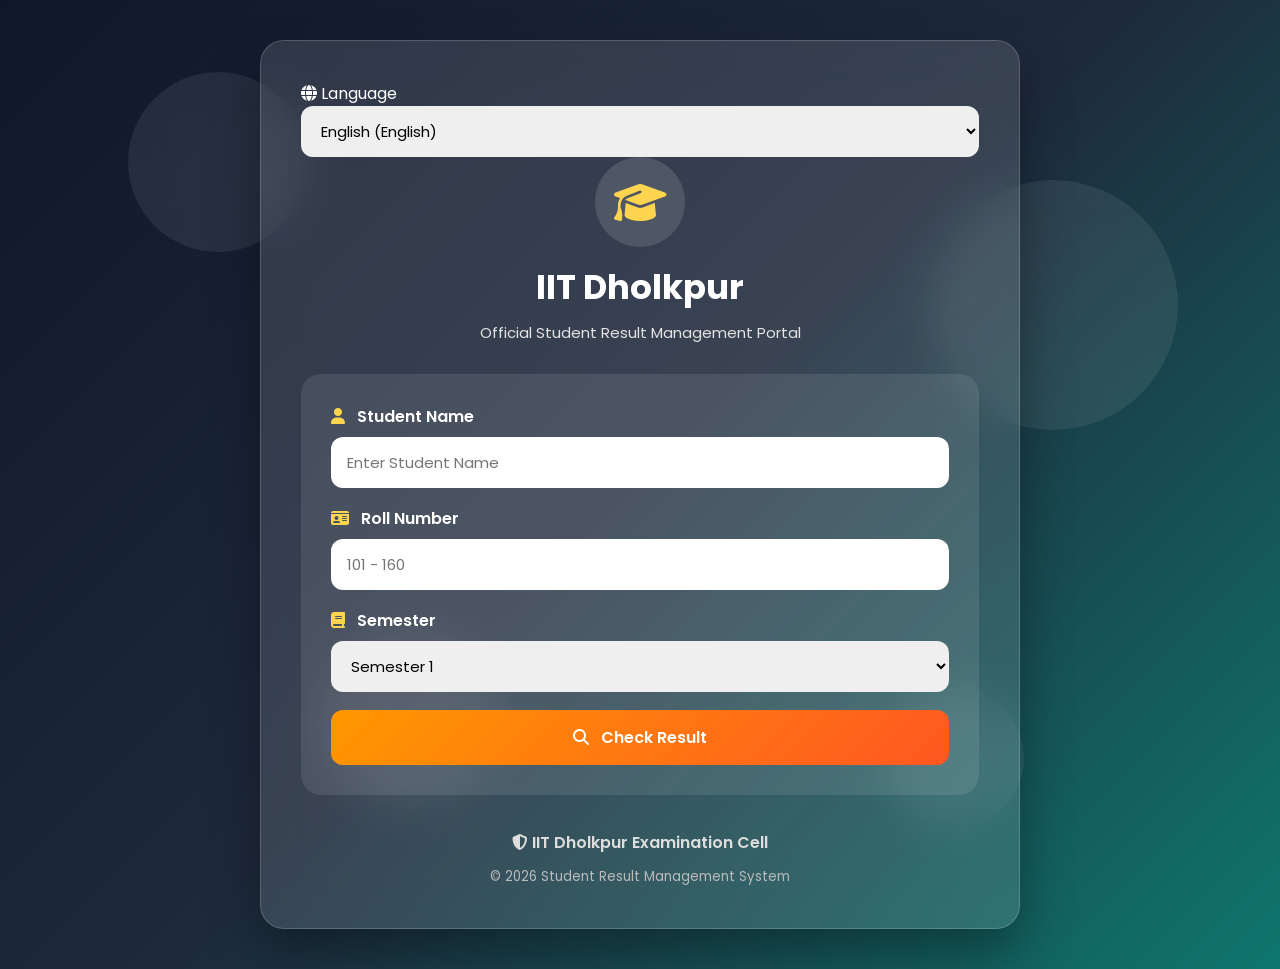
==== commit c467fea8: "Correct spelling of 'Dolkpur' to 'Dholkpur'" ====
--- a/index.html
+++ b/index.html
@@ -5,11 +5,12 @@
     <meta charset="UTF-8">
     <meta name="viewport" content="width=device-width, initial-scale=1.0">
 
-    <title>IIT Dolkpur | Student Result Portal</title>
+    <title>IIT Dholkpur | Student Result Portal</title>
 
     <!-- Google Font -->
-    <link href="https://fonts.googleapis.com/css2?family=Poppins:wght@300;400;500;600;700&display=swap"
-        rel="stylesheet">
+    <link rel="preconnect" href="https://fonts.googleapis.com">
+    <link rel="preconnect" href="https://fonts.gstatic.com" crossorigin>
+    <link href="https://fonts.googleapis.com/css2?family=Inter:wght@300;400;500;600;700&display=swap" rel="stylesheet">
 
     <!-- Font Awesome -->
     <link rel="stylesheet" href="https://cdnjs.cloudflare.com/ajax/libs/font-awesome/6.7.2/css/all.min.css">
@@ -19,6 +20,7 @@
 </head>
 
 <body>
+
     <!-- Floating Background -->
     <div class="background">
         <span></span>
@@ -29,14 +31,21 @@
 
     <div class="container">
 
-        <!--- Toggle button -->
-
-        <button id="theme-toggle" class="theme-toggle">
-            <span class="toggle-circle">
-                <span class="icon sun">☀️</span>
-                <span class="icon moon">🌙</span>
-            </span>
-        </button>
+        <!-- Language Switcher -->
+        <div class="lang-switcher">
+            <label for="languageSelect">
+                <i class="fa-solid fa-globe"></i>
+                <span data-i18n="select_lang">Language</span>
+            </label>
+            <select id="languageSelect" onchange="setLanguage(this.value)">
+                <option value="en">English (English)</option>
+                <option value="hi">हिंदी (Hindi)</option>
+                <option value="ta">தமிழ் (Tamil)</option>
+                <option value="te">తెలుగు (Telugu)</option>
+                <option value="bn">বাংলা (Bengali)</option>
+                <option value="mr">मराठी (Marathi)</option>
+            </select>
+        </div>
 
         <!-- Header -->
 
@@ -46,9 +55,9 @@
                 <i class="fas fa-graduation-cap"></i>
             </div>
 
-            <h1>IIT Dolkpur</h1>
+            <h1 data-i18n="portal_title">IIT Dholkpur</h1>
 
-            <p>Official Student Result Management Portal</p>
+            <p data-i18n="portal_subtitle">Official Student Result Management Portal</p>
 
         </div>
 
@@ -58,56 +67,44 @@
 
             <div class="input-group">
 
-                <label>
+                <label data-i18n="label_student_name">
                     <i class="fa-solid fa-user"></i>
                     Student Name
                 </label>
 
-                <input type="text" id="nameInput" placeholder="Enter Student Name">
+                <input type="text" id="nameInput" placeholder="Enter Student Name" data-i18n-placeholder="placeholder_student_name">
 
             </div>
 
             <div class="input-group">
 
-                <label>
+                <label data-i18n="label_roll_no">
                     <i class="fa-solid fa-id-card"></i>
                     Roll Number
                 </label>
 
-                <input type="number" id="rollInput" placeholder="101 - 160">
+                <input type="number" id="rollInput" placeholder="101 - 160" data-i18n-placeholder="placeholder_roll_no">
 
             </div>
 
             <div class="input-group">
 
-                <label>
+                <label data-i18n="label_semester">
                     <i class="fa-solid fa-book"></i>
                     Semester
                 </label>
 
                 <select id="semester">
 
-                    <option value="sem1">Semester 1</option>
+                    <option value="sem1" data-i18n="sem_1">Semester 1</option>
 
-                    <option value="sem2">Semester 2</option>
-
-                    <option value="sem3">Semester 3</option>
-
-                    <option value="sem4">Semester 4</option>
-
-                    <option value="sem5">Semester 5</option>
-
-                    <option value="sem6">Semester 6</option>
-
-                    <option value="sem7">Semester 7</option>
-
-                    <option value="sem8">Semester 8</option>
+                    <option value="sem2" data-i18n="sem_2">Semester 2</option>
 
                 </select>
 
             </div>
 
-            <button id="checkBtn" onclick="checkResult()">
+            <button id="checkBtn" onclick="checkResult()" data-i18n="btn_check_result">
 
                 <i class="fa-solid fa-magnifying-glass"></i>
 
@@ -123,7 +120,7 @@
 
             <div class="spinner"></div>
 
-            <p>Fetching Student Result...</p>
+            <p data-i18n="fetching_result">Fetching Student Result...</p>
 
         </div>
 
@@ -135,15 +132,15 @@
 
         <footer>
 
-            <p>
+            <p data-i18n="footer_cell">
 
                 <i class="fa-solid fa-shield-halved"></i>
 
-                IIT Dolkpur Examination Cell
+                IIT Dholkpur Examination Cell
 
             </p>
 
-            <small>
+            <small data-i18n="footer_rights">
 
                 © 2026 Student Result Management System
 
@@ -153,6 +150,7 @@
 
     </div>
 
+    <script src="translations.js"></script>
     <script src="script.js"></script>
 
 </body>
--- a/style.css
+++ b/style.css
@@ -33,9 +33,10 @@
 
 }
 
+
 /* ===========================
    FLOATING BACKGROUND
-=========================== */
+   =========================== */
 
 .background {
 
@@ -130,7 +131,7 @@
 }
 
 /* ===========================
-   MAIN CONTAINER
+MAIN CONTAINER
 =========================== */
 
 .container {
@@ -175,6 +176,163 @@
 
     }
 
+}
+
+/* ===========================
+    Toggle theme
+============================*/
+
+body.light {
+    background: #f4f7fb;
+    color: #111827;
+}
+
+body.light .logo {
+    background: linear-gradient(135deg, #ffcc33, #ff8c00);
+    color: white;
+}
+
+body.light .background span {
+    background: rgba(0, 0, 0, 0.06);
+}
+
+body.light .container {
+    background: rgba(0, 0, 0, 0.08);
+    color: #111827;
+}
+
+body.light .header p {
+    color: #374151;
+}
+
+body.light .input-group label {
+    color: #111827;
+}
+
+body.light .loader p{
+    color:#111827;
+}
+
+
+body.light .result-card {
+    background: #fff;
+    border: 1px solid #d1d5db;
+    box-shadow: 0 10px 30px rgba(0, 0, 0, .08);
+}
+
+body.light .student-header {
+    background: linear-gradient(135deg, #dbeafe, #60a5fa);
+    color: #111827;
+}
+
+body.light .summary-box {
+    background: #f8fafc;
+    border: 1px solid #d1d5db;
+}
+
+body.light .summary-box h4 {
+    color: #555;
+}
+
+body.light .summary-box span {
+    color: #2563eb;
+}
+
+body.light .result-table thead {
+    background: #2563eb;
+    color: #fff;
+}
+
+body.light .result-table td {
+    color: #222;
+}
+
+body.light .result-table tbody tr {
+    border-bottom: 1px solid #e5e7eb;
+}
+
+body.light .result-table tbody tr:hover {
+    background: #f1f5f9;
+}
+
+
+body.light footer {
+    color: rgb(51, 65, 85);
+    /* #334155 */
+}
+
+
+body.light footer small {
+    color: #555;
+}
+
+
+/* Styling toggle button */
+.theme-toggle {
+    width: 85px;
+    height: 42px;
+    border: none;
+    outline: none;
+    border-radius: 999px;
+    cursor: pointer;
+    position: relative;
+    padding: 4px;
+    background: linear-gradient(135deg, #ffcc33, #ff8c00);
+    transition: .6s;
+    box-shadow:
+        0 8px 20px rgba(0, 0, 0, .25),
+        inset 0 2px 5px rgba(255, 255, 255, .4);
+}
+
+body.dark .theme-toggle {
+    background: linear-gradient(135deg, #1e3c72, #2a5298);
+}
+
+.toggle-circle {
+    width: 34px;
+    height: 34px;
+    border-radius: 50%;
+    background: white;
+    display: flex;
+    justify-content: center;
+    align-items: center;
+    position: absolute;
+    top: 4px;
+    left: 4px;
+    transition: .8s cubic-bezier(.68, -0.55, .27, 1.55);
+    box-shadow:
+        0 4px 10px rgba(0, 0, 0, .25);
+}
+
+body.dark .toggle-circle {
+    transform: translateX(43px);
+    background: #0f172a;
+}
+
+.icon {
+    position: absolute;
+    font-size: 18px;
+    transition: .35s;
+}
+
+.sun {
+    opacity: 1;
+    transform: rotate(0);
+}
+
+.moon {
+    opacity: 0;
+    transform: rotate(180deg);
+}
+
+body.dark .sun {
+    opacity: 0;
+    transform: rotate(-180deg);
+}
+
+body.dark .moon {
+    opacity: 1;
+    transform: rotate(0);
 }
 
 /* ===========================
@@ -417,7 +575,9 @@
 
     margin-top: 30px;
 
-    background: #ffffff;
+    background: #1e293b;
+    border: 1px solid #334155;
+    box-shadow: 0 10px 30px rgba(0, 0, 0, .4);
 
     color: #222;
 
@@ -425,8 +585,6 @@
 
     overflow: hidden;
 
-    box-shadow: 0 20px 40px rgba(0, 0, 0, .25);
-
     animation: slideUp .5s ease;
 
 }
@@ -456,9 +614,7 @@
 =========================== */
 
 .student-header {
-
     background: linear-gradient(135deg, #1e3c72, #2a5298);
-
     color: #fff;
 
     padding: 25px;
@@ -531,7 +687,8 @@
 
 .summary-box {
 
-    background: #fff;
+    background: rgba(255, 255, 255, .08);
+    border: 1px solid rgba(255, 255, 255, .12);
 
     padding: 18px;
 
@@ -547,7 +704,7 @@
 
     font-size: 14px;
 
-    color: #777;
+    color: #ddd;
 
     margin-bottom: 8px;
 
@@ -559,246 +716,153 @@
 
     font-weight: 700;
 
-    color: #1e3c72;
-
-}
-
-/* ===========================
-   PROGRESS BAR
-=========================== */
-
-.progress-container {
-
-    grid-column: 1 / -1;
-
-    text-align: left;
-
-}
-
-.progress-label {
+    color: #60a5fa;
+
+}
+
+/* ===========================
+   TABLE
+=========================== */
+
+.result-table {
+
+    width: 100%;
+
+    border-collapse: collapse;
+
+}
+
+.result-table thead {
+
+    background: #2563eb;
+    color: #fff;
+
+}
+
+.result-table th {
+
+    padding: 16px;
+
+}
+
+.result-table td {
+
+    padding: 14px;
+    color: #e4e4e4;
+    text-align: center;
+
+    border-bottom: 1px solid #ececec;
+
+}
+
+.result-table tbody tr{
+    border-bottom: 1px solid #334155;
+}
+
+.result-table tbody tr:hover {
+    background: rgba(255, 255, 255, .05);
+}
+
+/* ===========================
+   GRADE BADGES
+=========================== */
+
+.grade {
+
+    padding: 5px 12px;
+
+    border-radius: 30px;
+
+    color: #fff;
+
+    font-weight: 600;
+
+    display: inline-block;
+
+    min-width: 55px;
+
+}
+
+.grade.aplus {
+
+    background: #27ae60;
+
+}
+
+.grade.a {
+
+    background: #2980b9;
+
+}
+
+.grade.b {
+
+    background: #8e44ad;
+
+}
+
+.grade.c {
+
+    background: #f39c12;
+
+}
+
+.grade.f {
+
+    background: #e74c3c;
+
+}
+
+/* ===========================
+   STATUS BADGES
+=========================== */
+
+.status {
+
+    display: inline-block;
+
+    padding: 8px 18px;
+
+    border-radius: 25px;
+
+    font-weight: 700;
+
+    color: #fff;
+
+}
+
+.pass {
+
+    background: #27ae60;
+
+}
+
+.fail {
+
+    background: #e74c3c;
+
+}
+
+.distinction {
+
+    background: #8e44ad;
+
+}
+
+.topper {
+
+    background: #f39c12;
+
+}
+
+/* ===========================
+   ACTION BUTTONS
+=========================== */
+
+.action-buttons {
 
     display: flex;
 
-    justify-content: space-between;
-
-    font-size: 14px;
-
-    color: #777;
-
-    margin-bottom: 10px;
-
-}
-
-.progress-label span {
-
-    font-weight: 700;
-
-    color: #1e3c72;
-
-    font-size: 14px;
-
-}
-
-.progress-bar-track {
-
-    width: 100%;
-
-    height: 16px;
-
-    background: #ececec;
-
-    border-radius: 20px;
-
-    overflow: hidden;
-
-}
-
-.progress-bar-fill {
-
-    height: 100%;
-
-    border-radius: 20px;
-
-    width: 0%;
-
-    transition: width 1s ease;
-
-    background: linear-gradient(135deg, #e74c3c, #c0392b);
-
-}
-
-.progress-bar-fill.grade-aplus {
-
-    background: linear-gradient(135deg, #27ae60, #2ecc71);
-
-}
-
-.progress-bar-fill.grade-a {
-
-    background: linear-gradient(135deg, #2980b9, #3498db);
-
-}
-
-.progress-bar-fill.grade-b {
-
-    background: linear-gradient(135deg, #8e44ad, #9b59b6);
-
-}
-
-.progress-bar-fill.grade-c {
-
-    background: linear-gradient(135deg, #f39c12, #f7c948);
-
-}
-
-.progress-bar-fill.grade-f {
-
-    background: linear-gradient(135deg, #e74c3c, #c0392b);
-
-}
-
-/* ===========================
-   TABLE
-=========================== */
-
-.result-table {
-
-    width: 100%;
-
-    border-collapse: collapse;
-
-}
-
-.result-table thead {
-
-    background: #2a5298;
-
-    color: #fff;
-
-}
-
-.result-table th {
-
-    padding: 16px;
-
-}
-
-.result-table td {
-
-    padding: 14px;
-
-    text-align: center;
-
-    border-bottom: 1px solid #ececec;
-
-}
-
-.result-table tbody tr:hover {
-
-    background: #f6f8ff;
-
-}
-
-/* ===========================
-   GRADE BADGES
-=========================== */
-
-.grade {
-
-    padding: 5px 12px;
-
-    border-radius: 30px;
-
-    color: #fff;
-
-    font-weight: 600;
-
-    display: inline-block;
-
-    min-width: 55px;
-
-}
-
-.grade.aplus {
-
-    background: #27ae60;
-
-}
-
-.grade.a {
-
-    background: #2980b9;
-
-}
-
-.grade.b {
-
-    background: #8e44ad;
-
-}
-
-.grade.c {
-
-    background: #f39c12;
-
-}
-
-.grade.f {
-
-    background: #e74c3c;
-
-}
-
-/* ===========================
-   STATUS BADGES
-=========================== */
-
-.status {
-
-    display: inline-block;
-
-    padding: 8px 18px;
-
-    border-radius: 25px;
-
-    font-weight: 700;
-
-    color: #fff;
-
-}
-
-.pass {
-
-    background: #27ae60;
-
-}
-
-.fail {
-
-    background: #e74c3c;
-
-}
-
-.distinction {
-
-    background: #8e44ad;
-
-}
-
-.topper {
-
-    background: #f39c12;
-
-}
-
-/* ===========================
-   ACTION BUTTONS
-=========================== */
-
-.action-buttons {
-
-    display: flex;
-
     gap: 12px;
 
     flex-wrap: wrap;
@@ -830,18 +894,6 @@
 .copy-btn {
 
     background: #9b59b6;
-
-}
-
-.whatsapp-btn {
-
-    background: #25d366;
-
-}
-
-.email-btn {
-
-    background: #ea4335;
 
 }
 
@@ -992,4 +1044,4 @@
 
     }
 
-}+}
